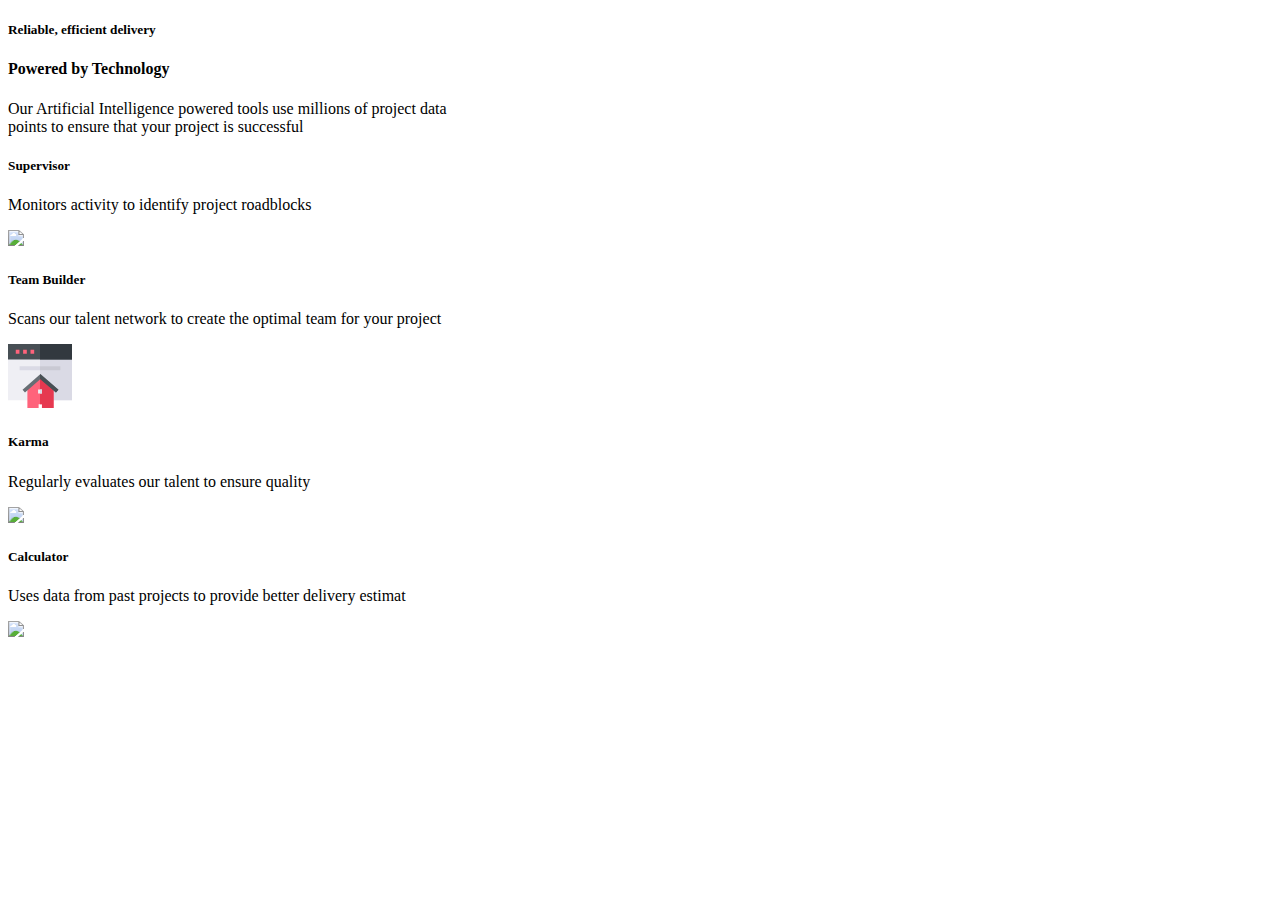
==== index.html @ 52cf061c "Create index.html" ====
<!DOCTYPE html>
<html lang="en">
<head>
  <meta charset="UTF-8">
  <meta name="viewport" content="width=device-width, initial-scale=1.0"> <!-- displays site properly based on user's device -->

  <link rel="icon" type="image/png" sizes="32x32" href="./images/favicon-32x32.png">
  
  <title>Frontend Mentor | Four card feature section</title>
  <link rel="stylesheet" type="text/css" href="style.css">
  <link rel="stylesheet" type="text/css" href="Font-icon/css/all.css">

  <!-- Feel free to remove these styles or customise in your own stylesheet 👍 -->

</head>
<body>
  <div class="container">
    <div class="header">
          <h5>Reliable, efficient delivery</h5>
         <h4>Powered by Technology</h4>
          <p>Our Artificial Intelligence powered tools use millions of project data <br>points to ensure that your project is successful</p>
    </div>
    <div class="card-container">
      <div class="card card-left">
        <div class="card-title">
          <h5>Supervisor</h5>
           <p>Monitors activity to identify project roadblocks</p>
        </div>

        <img src="./images/icon-supervisor.svg">
      </div>
      <div class="card-middile">
        <div class="card card-top">
          <div class="card-title">
            <h5>Team Builder</h5>
            <p>Scans our talent network to create the optimal team for your project</p>
          </div>
          <img src="four-card-feature-section-solution/images/icon-team-builder.svg">
        </div>
        <div class="card card-bottom">
          <div class="card-title">
            <h5>Karma</h5>
            <p>Regularly evaluates our talent to ensure quality</p>
          </div>
          <img src="./images/icon-karma.svg">
        </div>
      </div>
      <div class="card card-right">
        <div class="card-title">
          <h5>Calculator</h5>
          <p>Uses data from past projects to provide better delivery estimat</p>
        </div>
        <img src="./images/icon-calculator.svg">
      </div>
    </div>
  </div>

  <!-- <footer>
    <p class="attribution">
      Challenge by <a href="https://www.frontendmentor.io?ref=challenge" target="_blank">Frontend Mentor</a>. 
      Coded by <a href="#">Abel Adisu</a>.
    </p>
  </footer> -->
</body>
</html>
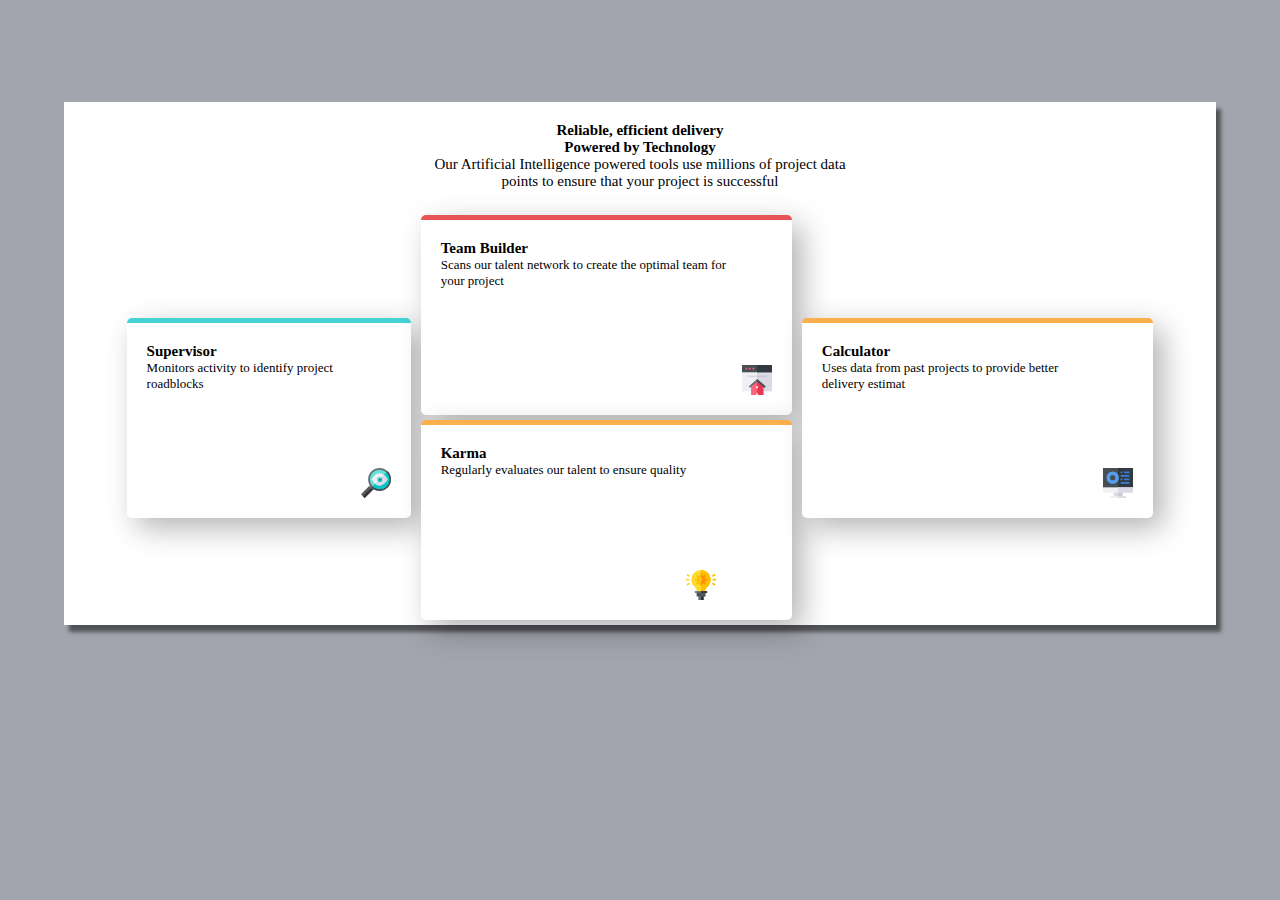
==== commit e585b86a: "Create index.html" ====
--- a/index.html
+++ b/index.html
@@ -7,8 +7,8 @@
   <link rel="icon" type="image/png" sizes="32x32" href="./images/favicon-32x32.png">
   
   <title>Frontend Mentor | Four card feature section</title>
-  <link rel="stylesheet" type="text/css" href="style.css">
-  <link rel="stylesheet" type="text/css" href="Font-icon/css/all.css">
+  <link rel="stylesheet" type="text/css" href="four-card-feature-section-solution/style.css">
+  <link rel="stylesheet" type="text/css" href="four-card-feature-section-solution/Font-icon/css/all.css">
 
   <!-- Feel free to remove these styles or customise in your own stylesheet 👍 -->
 
@@ -27,7 +27,7 @@
            <p>Monitors activity to identify project roadblocks</p>
         </div>
 
-        <img src="./images/icon-supervisor.svg">
+        <img src="four-card-feature-section-solution/images/icon-supervisor.svg">
       </div>
       <div class="card-middile">
         <div class="card card-top">
@@ -42,7 +42,7 @@
             <h5>Karma</h5>
             <p>Regularly evaluates our talent to ensure quality</p>
           </div>
-          <img src="./images/icon-karma.svg">
+          <img src="four-card-feature-section-solution/images/icon-karma.svg">
         </div>
       </div>
       <div class="card card-right">
@@ -50,7 +50,7 @@
           <h5>Calculator</h5>
           <p>Uses data from past projects to provide better delivery estimat</p>
         </div>
-        <img src="./images/icon-calculator.svg">
+        <img src="four-card-feature-section-solution/images/icon-calculator.svg">
       </div>
     </div>
   </div>
--- a/four-card-feature-section-solution/style.css
+++ b/four-card-feature-section-solution/style.css
@@ -0,0 +1,96 @@
+*{
+	margin: 0px;
+	padding: 0px;
+	box-sizing: border-box;
+	font-size: 15px;
+}
+body{
+	background-color: hsl(229, 6%, 66%);
+	max-width: 1440px;
+	display: flex;
+	align-items: center;
+	justify-content: center;
+	align-self: center;
+	margin-top: 8%;
+	
+}
+.container{
+	background-color: #fff;
+	width: 90%;
+	margin: 0 auto;
+
+
+	box-shadow: 5px 7px 4px 0px rgba(0, 0, 0, 0.5);
+}
+.header{
+/*	max-width: 400px;*/
+	width: 90%;
+/*	background-color: red;*/
+	margin: 0 auto;
+	display: flex;
+	flex-direction: column;
+	align-items: center;
+	text-align: center;
+	padding: 20px;
+	height: auto;
+}
+.card-container{
+	width:90% ;
+/*	height: auto;*/
+/*	background-color: green;*/
+	margin: 0 auto;
+	display: flex;
+	align-items: center;
+}
+.card{
+	padding: 20px;
+	background-color: #fff;
+	border-radius: 5px;
+	margin: 5px;
+	height: 200px;
+	display: flex;
+
+	box-shadow: 10px 10px 30px rgba(0, 0, 0, 0.3);
+}
+.card-title{
+	align-self: flex-start;
+}
+.card img{
+	width: 30px;
+/*	height: 30px;*/
+	align-self: flex-end;
+/*	justify-items: end;*/
+
+}
+.card p{
+	font-size: 13px;
+}
+.card-left{
+	border-top: 5px solid hsl(180, 62%, 55%);
+/*	align-self: flex-start;*/
+} 
+.card-top{
+	border-top: 5px solid hsl(0, 78%, 62%);
+}.card-bottom{
+	border-top: 5px solid hsl(34, 97%, 64%);
+}
+.card-right{
+	border-top: 5px solid hsl(34, 97%, 64%);
+}
+
+@media (max-width:549px){
+	.card{
+/*		display: flex;*/
+
+	}
+	.container{
+		width: 90%;
+		display: flex;
+		flex-direction: column;
+	}
+	.card-container{
+		display: flex;
+		margin: 0 auto;
+		flex-direction: column;
+	}
+}